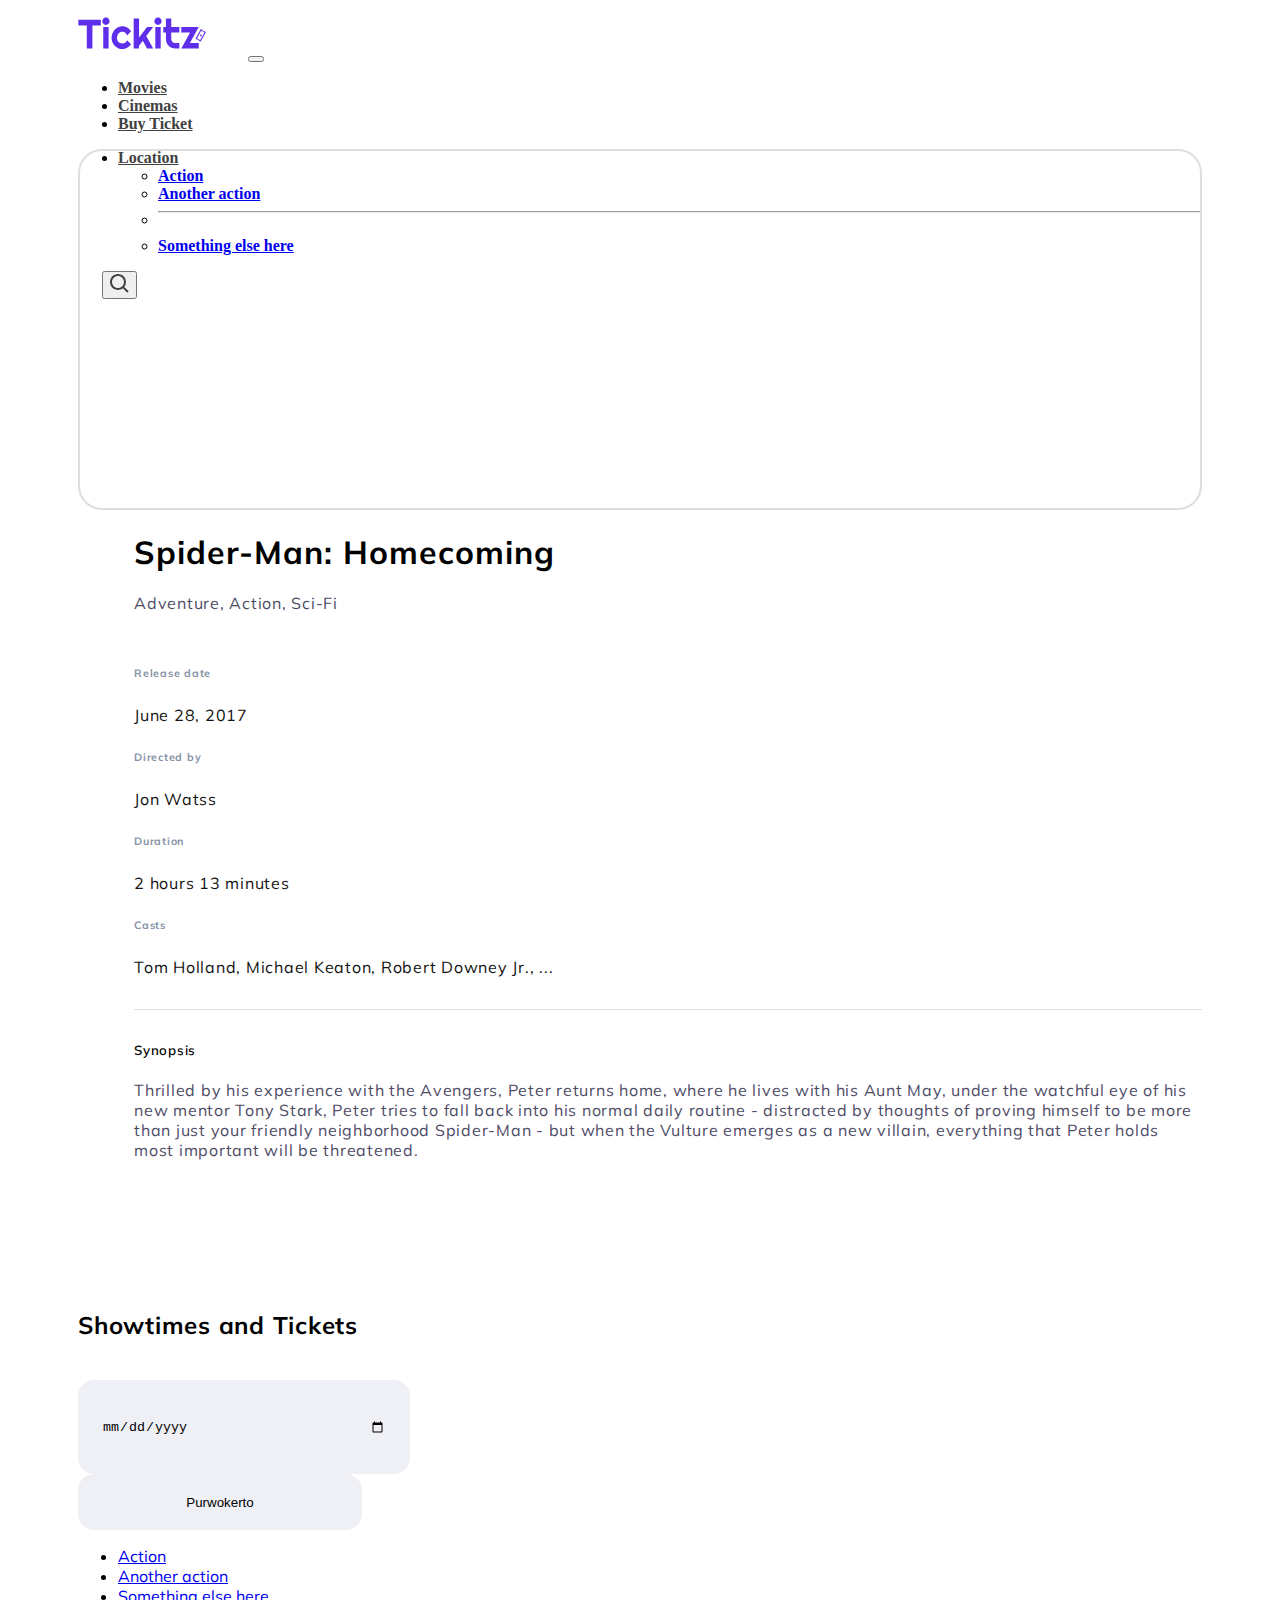
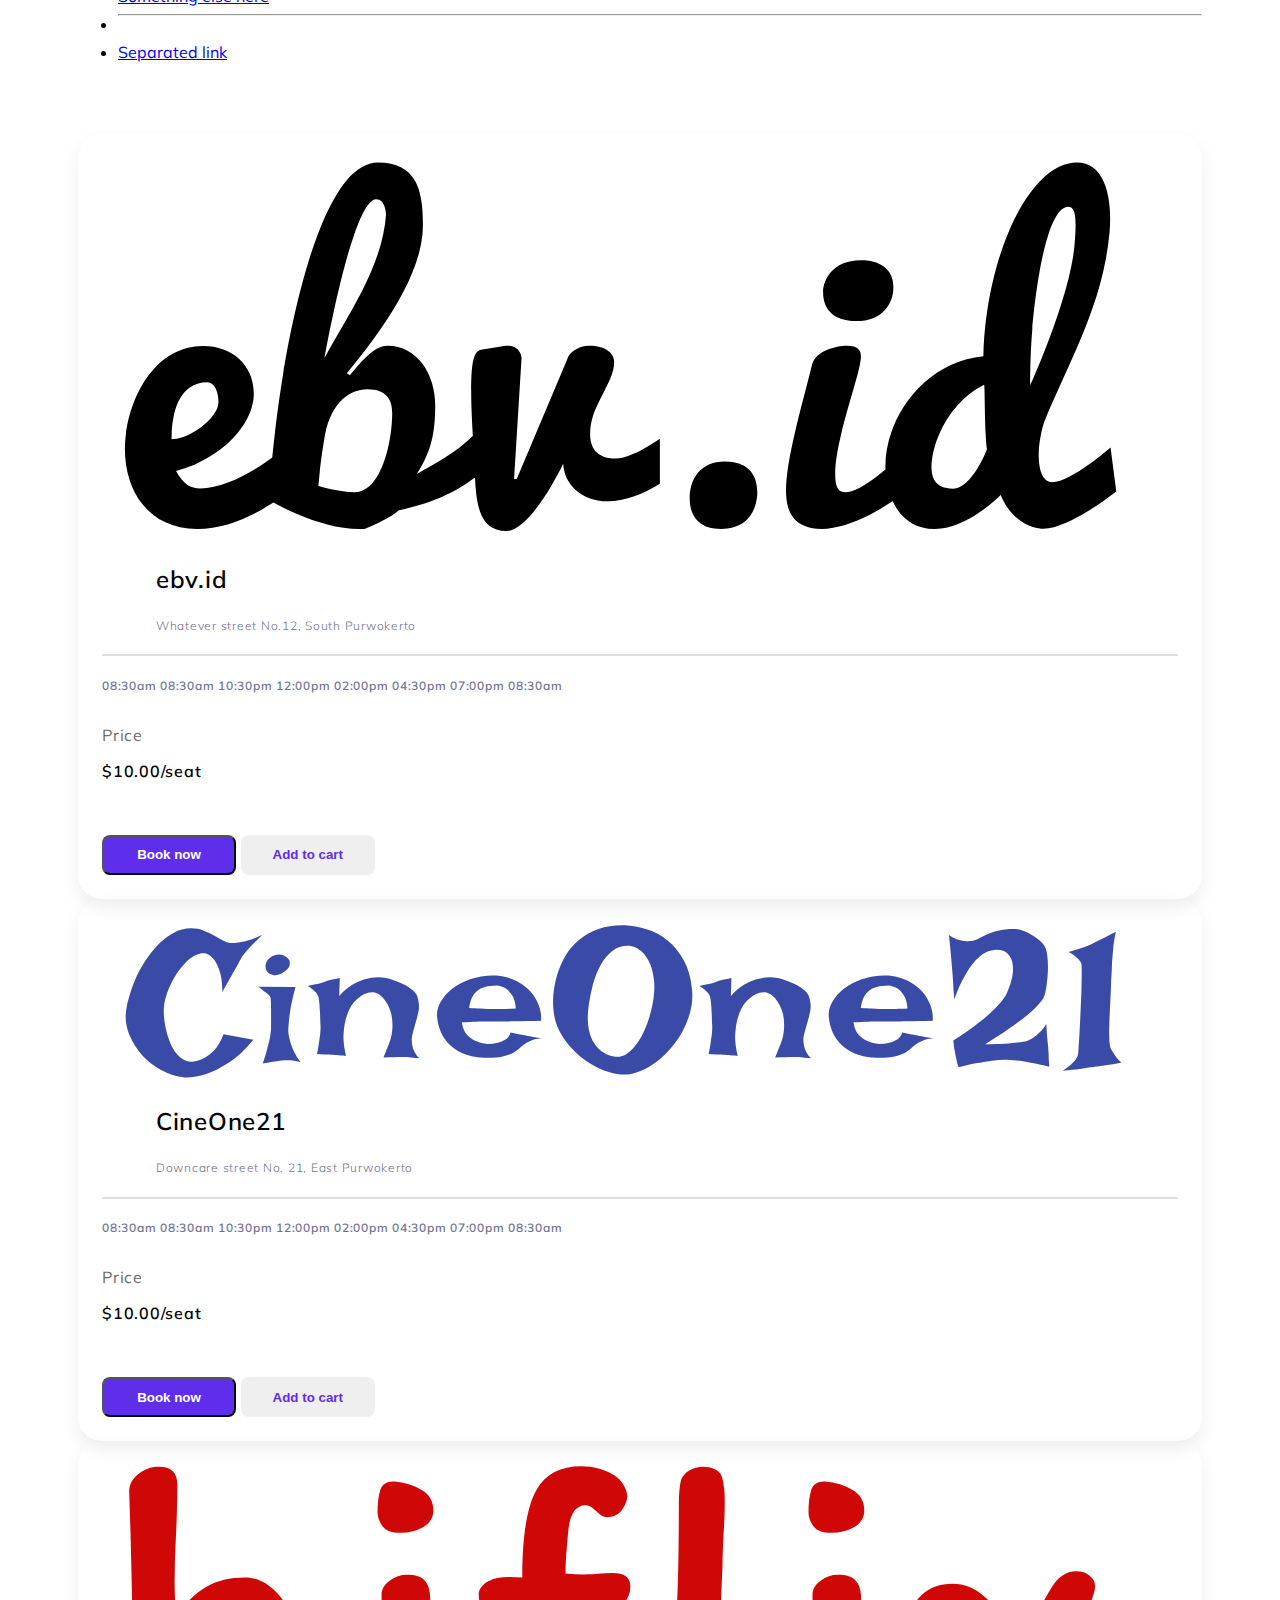
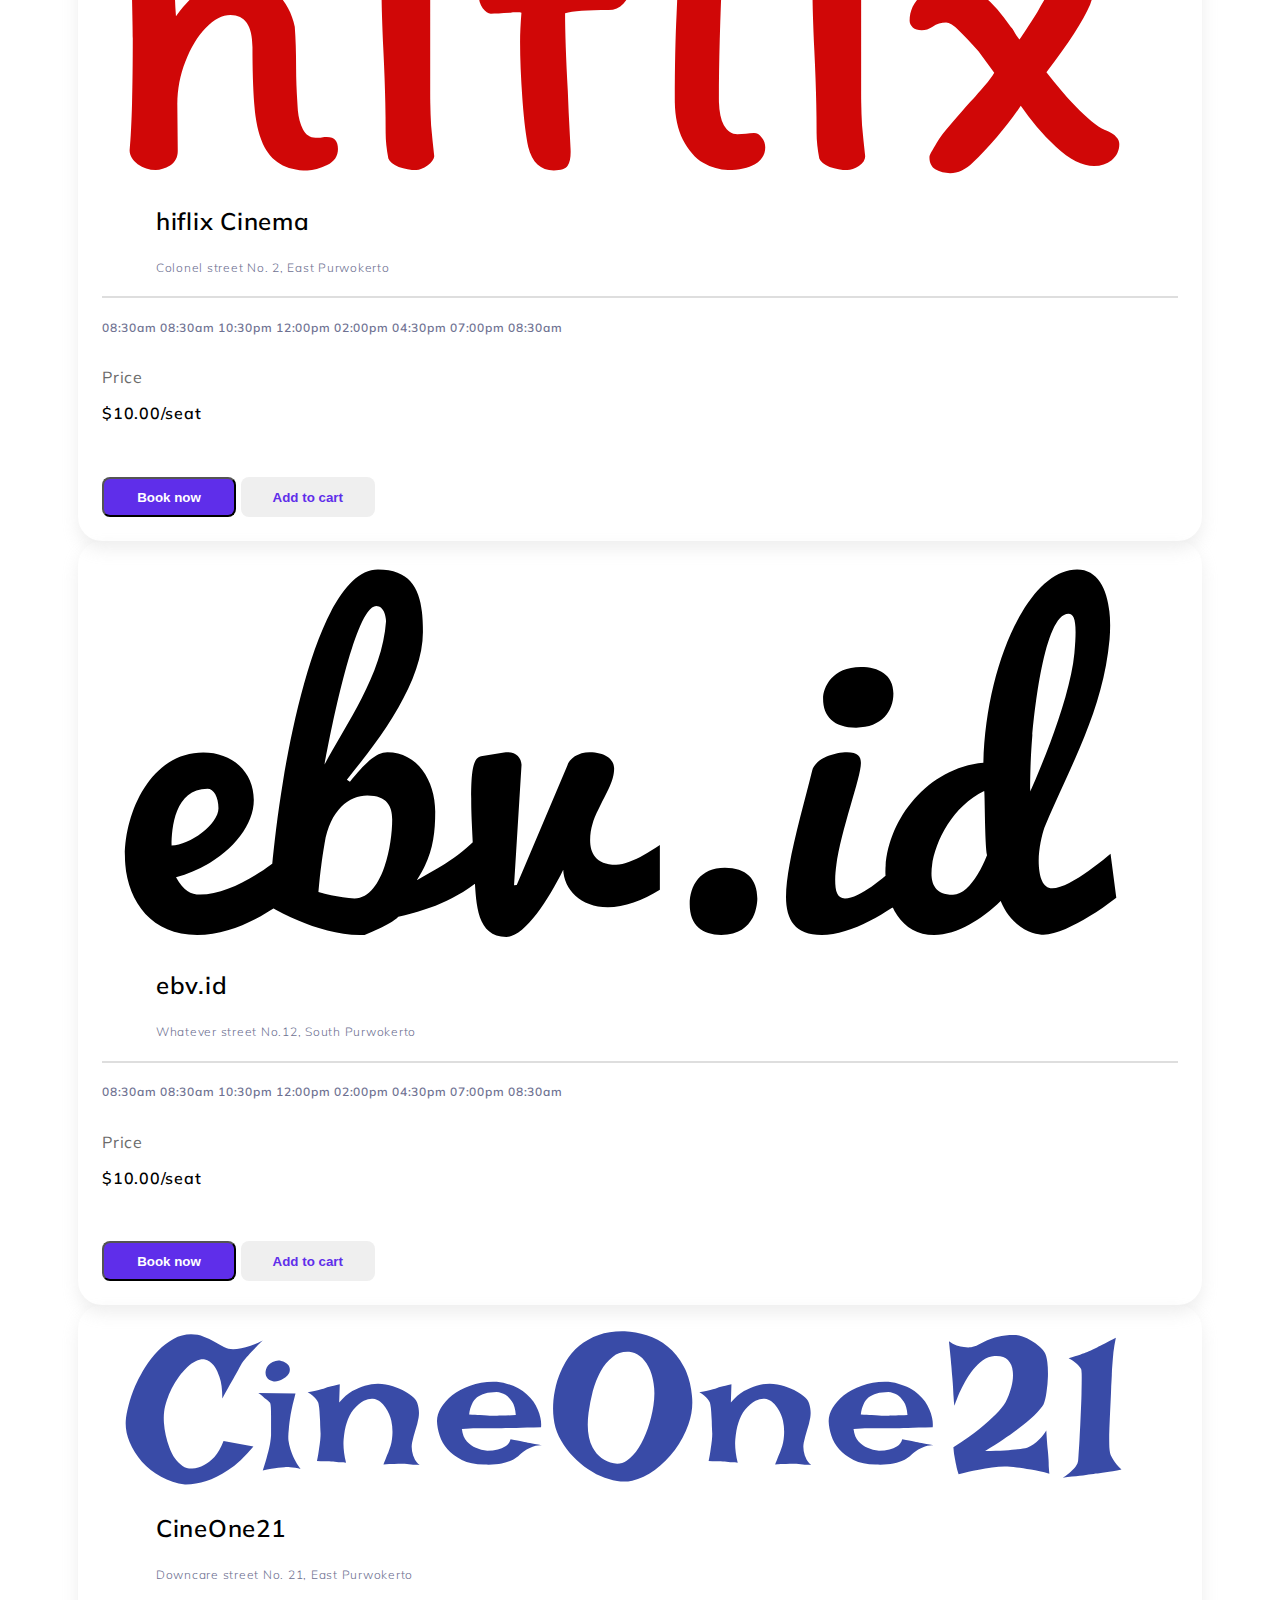
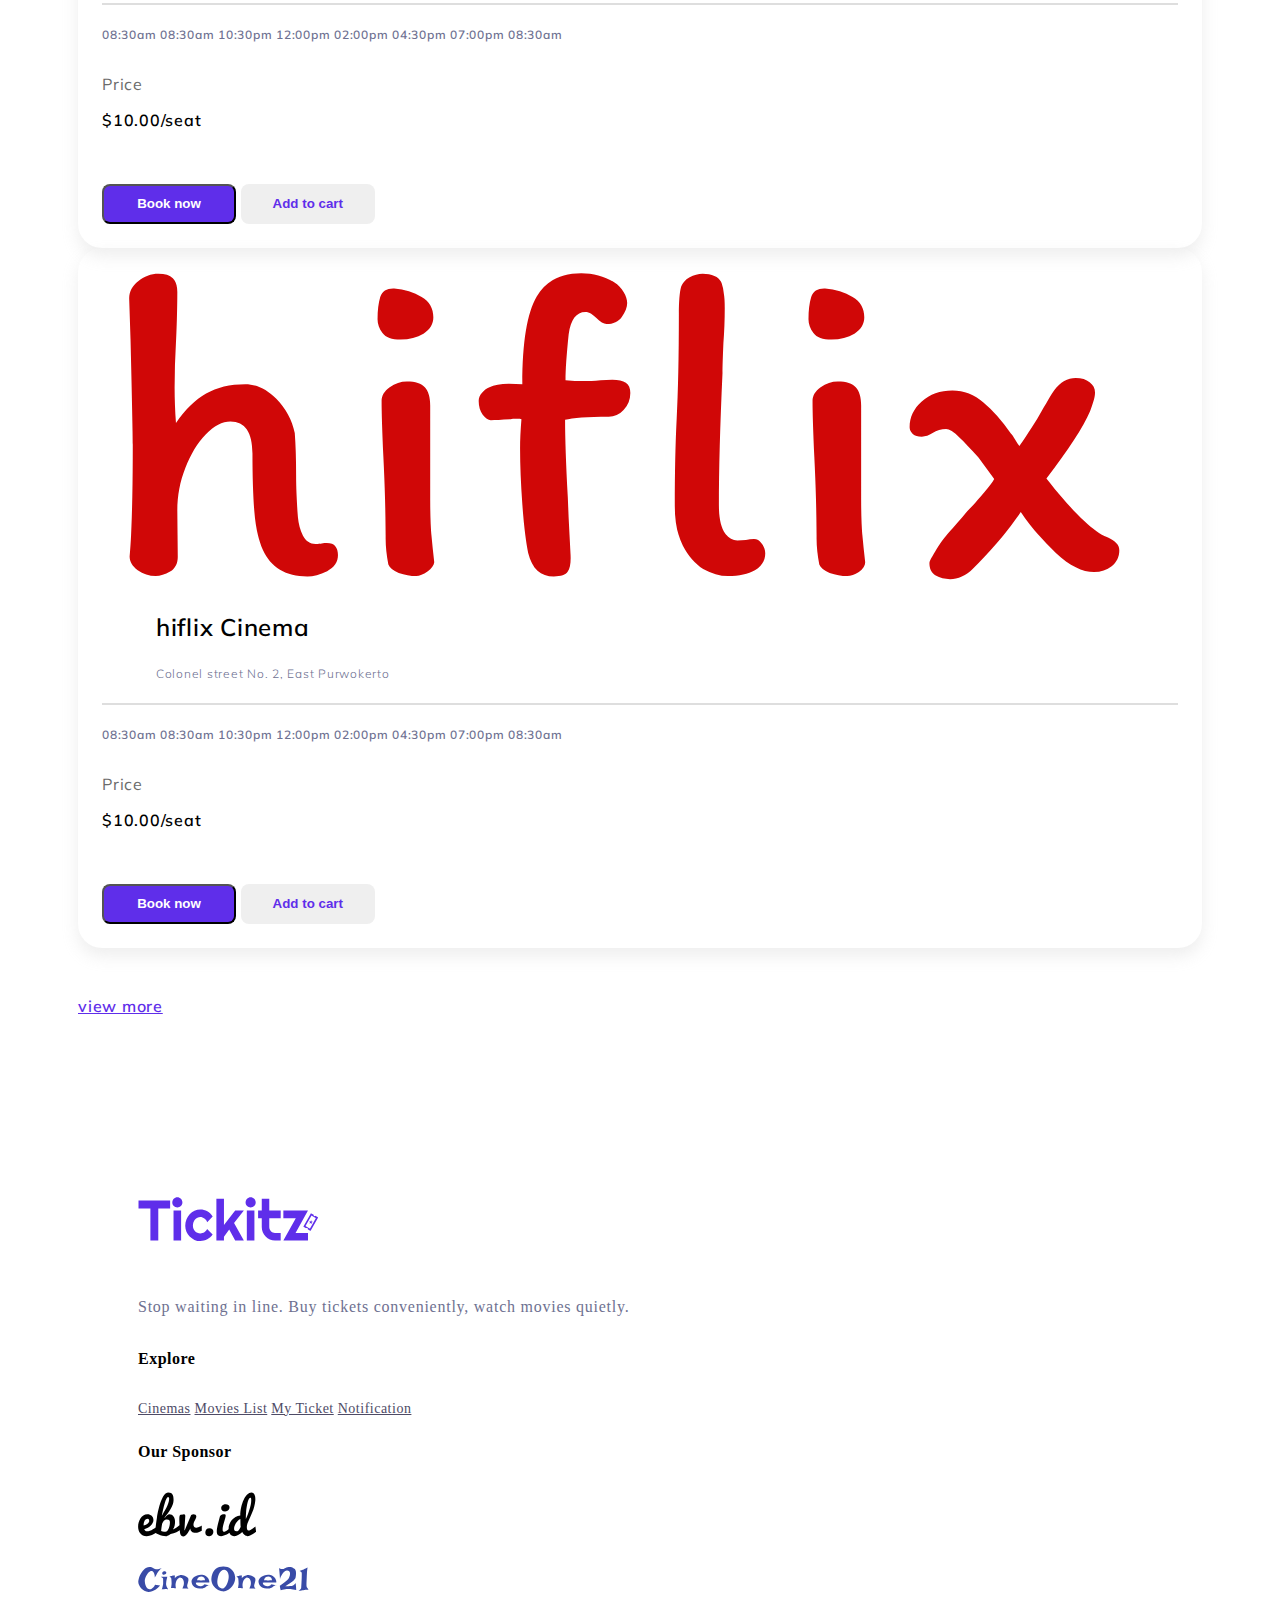
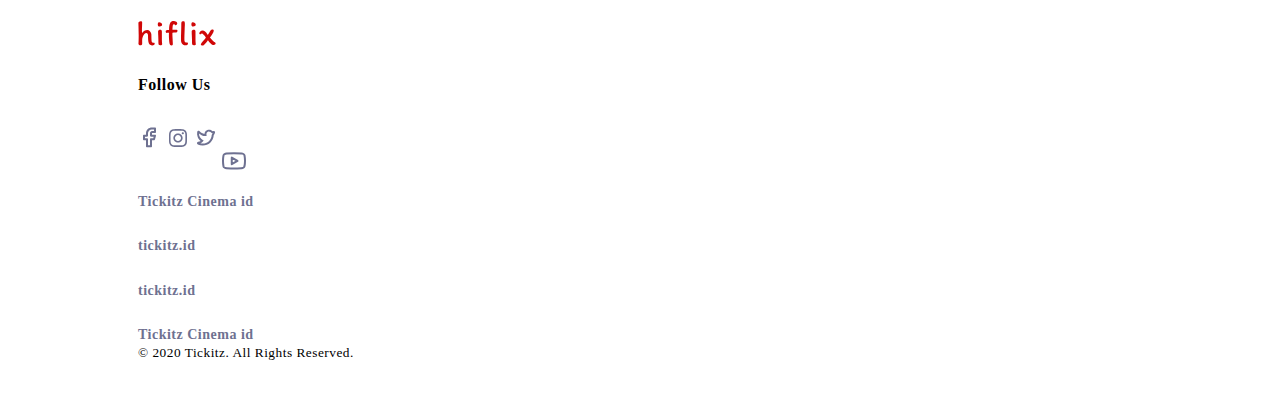
==== movie-details.html @ 6833c228 "Tickitz" ====
<!DOCTYPE html>
<html lang="en">
  <head>
    <!-- Required meta tags -->
    <meta charset="utf-8" />
    <meta name="viewport" content="width=device-width, initial-scale=1" />

    <!-- Bootstrap CSS -->
    <link
      href="https://cdn.jsdelivr.net/npm/bootstrap@5.0.0-beta3/dist/css/bootstrap.min.css"
      rel="stylesheet"
      integrity="sha384-eOJMYsd53ii+scO/bJGFsiCZc+5NDVN2yr8+0RDqr0Ql0h+rP48ckxlpbzKgwra6"
      crossorigin="anonymous"
    />

    <title>Movie Details - Tickitz</title>

    <!-- My CSS -->
    <link rel="stylesheet" href="./assets/css/movie-details.css" />

    <!-- Fonts Link -->
    <link rel="preconnect" href="https://fonts.gstatic.com" />
    <link rel="preconnect" href="https://fonts.gstatic.com" />
    <link
      href="https://fonts.googleapis.com/css2?family=Inter:wght@400;500;600&family=Mulish:wght@400;600;700&display=swap"
      rel="stylesheet"
    />
  </head>
  <body>
    <!-- SIGNED NAVBAR -->
    <nav class="navbar navbar-expand-lg navbar-light bg-light">
      <div class="container-fluid p-0 navbar-container">
        <a class="navbar-brand" href="#"
          ><img src="./assets/icons/Tickitz 1.svg" alt="tickitz"
        /></a>
        <button
          class="navbar-toggler"
          type="button"
          data-bs-toggle="collapse"
          data-bs-target="#navbarSupportedContent"
          aria-controls="navbarSupportedContent"
          aria-expanded="false"
          aria-label="Toggle navigation"
        >
          <span class="navbar-toggler-icon"></span>
        </button>
        <div class="collapse navbar-collapse" id="navbarSupportedContent">
          <ul class="navbar-nav me-auto mb-2 mb-lg-0">
            <li class="nav-item">
              <a class="nav-link menu" aria-current="page" href="#">Movies</a>
            </li>
            <li class="nav-item">
              <a class="nav-link menu" href="#">Cinemas</a>
            </li>
            <li class="nav-item">
              <a class="nav-link menu" href="#">Buy Ticket</a>
            </li>
          </ul>
          <ul class="navbar-nav">
            <li class="nav-item dropdown">
              <a
                class="nav-link dropdown-toggle"
                href="#"
                id="navbarDropdown"
                role="button"
                data-bs-toggle="dropdown"
                aria-expanded="false"
              >
                Location
              </a>
              <ul class="dropdown-menu" aria-labelledby="navbarDropdown">
                <li><a class="dropdown-item" href="#">Action</a></li>
                <li><a class="dropdown-item" href="#">Another action</a></li>
                <li><hr class="dropdown-divider" /></li>
                <li>
                  <a class="dropdown-item" href="#">Something else here</a>
                </li>
              </ul>
            </li>
          </ul>
          <form class="d-flex search">
            <input
              class="form-control"
              type="search"
              placeholder="Search"
              aria-label="Search"
            />
            <button class="btn" type="submit">
              <img src="./assets/icons/search-icon.svg" alt="" />
            </button>
          </form>
          <a class="btn btn-profile" href="#" role="button"></a>
        </div>
      </div>
    </nav>
    <!-- END OF NAVBAR -->

    <main>
      <section class="container-fluid p-0 movie-details">
        <div class="row row-cols-1 row-cols-md-2 g-0">
          <div class="col col-md-3 col-lg-4 movie-poster-container">
            <div class="card movie-poster">
              <img
                src="./assets/img/spiderman-home-coming.png"
                alt=""
                class="card-image-top"
              />
            </div>
          </div>
          <div class="col col-md-9 col-lg-8 movie-desc-container">
            <div
              class="d-flex flex-column align-items-center align-items-md-start movie-desc-head"
            >
              <h1 class="text-center text-md-start">Spider-Man: Homecoming</h1>
              <p class="m-0 genre">Adventure, Action, Sci-Fi</p>
            </div>
            <div class="row row-cols-2 m-0 gy-4">
              <div class="col col-6 col-md-4 p-0">
                <h6 class=" ">Release date</h6>
                <span class=" ">June 28, 2017</span>
              </div>
              <div class="col col-6 col-md-8 p-0">
                <h6 class=" ">Directed by</h6>
                <span class=" ">Jon Watss</span>
              </div>
              <div class="col col-md-4 p-0">
                <h6 class=" ">Duration</h6>
                <span class=" ">2 hours 13 minutes </span>
              </div>
              <div class="col col-md-8 p-0">
                <h6 class=" ">Casts</h6>
                <span class=" "
                  >Tom Holland, Michael Keaton, Robert Downey Jr., ...</span
                >
              </div>
            </div>
            <!-- Separator -->
            <div class="separator"></div>
            <!-- ######### -->
            <div class="">
              <h5>Synopsis</h5>
              <p class="m-0 synopsis-desc">
                Thrilled by his experience with the Avengers, Peter returns
                home, where he lives with his Aunt May, under the watchful eye
                of his new mentor Tony Stark, Peter tries to fall back into his
                normal daily routine - distracted by thoughts of proving himself
                to be more than just your friendly neighborhood Spider-Man - but
                when the Vulture emerges as a new villain, everything that Peter
                holds most important will be threatened.
              </p>
            </div>
          </div>
        </div>
      </section>

      <section
        class="d-flex flex-column align-items-center showtimes-ticket-container"
      >
        <h3 class="title-head">Showtimes and Tickets</h3>
        <div class="d-flex flex-column flex-md-row pick-date-place">
          <div class="input-group">
            <input
              class="form-control"
              id="date"
              name="date"
              placeholder=""
              type="date"
            />
          </div>
          <div class="input-group">
            <button
              class="btn btn-outline-secondary dropdown-toggle d-flex align-items-center justify-content-between"
              type="button"
              data-bs-toggle="dropdown"
              aria-expanded="false"
            >
              Purwokerto
            </button>
            <ul class="dropdown-menu">
              <li><a class="dropdown-item" href="#">Action</a></li>
              <li><a class="dropdown-item" href="#">Another action</a></li>
              <li>
                <a class="dropdown-item" href="#">Something else here</a>
              </li>
              <li><hr class="dropdown-divider" /></li>
              <li><a class="dropdown-item" href="#">Separated link</a></li>
            </ul>
          </div>
        </div>
        <!-- ##### -->
        <div class="container-fluid showtimes-ticket">
          <div class="row row-cols-1 row-cols-md-2 row-cols-lg-3">
            <div class="col p-0 ticket">
              <div class="d-flex flex-column flex-md-row head-ticket">
                <div class="cinema-logo-container d-flex align-items-center">
                  <img src="./assets/img/ebu-id-logo.svg" alt="" />
                </div>
                <div
                  class="cinema-info-group d-flex flex-column justify-content-center text-center text-md-start w-100"
                >
                  <h3 class="cinema-name">ebv.id</h3>
                  <p class="cinema-location m-0">
                    Whatever street No.12, South Purwokerto
                  </p>
                </div>
              </div>
              <div class="separator"></div>
              <div class="row row-cols-4 m-0 g-2 hour-group">
                <span class="col p-0">08:30am</span>
                <span class="col p-0">08:30am</span>
                <span class="col p-0">10:30pm</span>
                <span class="col p-0">12:00pm</span>
                <span class="col p-0">02:00pm</span>
                <span class="col p-0">04:30pm</span>
                <span class="col p-0">07:00pm</span>
                <span class="col p-0">08:30am</span>
              </div>
              <div
                class="d-flex justify-content-between align-items-center price-group"
              >
                <p class="m-0">Price</p>
                <span class="price">$10.00/seat</span>
              </div>
              <div class="d-flex justify-content-between btn-action">
                <button type="button" class="btn btn-primary">Book now</button>
                <button type="button" class="btn btn-outline-primary">
                  Add to cart
                </button>
              </div>
            </div>
            <div class="col p-0 ticket">
              <div class="d-flex flex-column flex-md-row head-ticket">
                <div class="cinema-logo-container d-flex align-items-center">
                  <img src="./assets/img/cine-one-21-logo.svg" alt="" />
                </div>
                <div
                  class="cinema-info-group d-flex flex-column justify-content-center text-center text-md-start w-100"
                >
                  <h3 class="cinema-name">CineOne21</h3>
                  <p class="cinema-location m-0">
                    Downcare street No. 21, East Purwokerto
                  </p>
                </div>
              </div>
              <div class="separator"></div>
              <div class="row row-cols-4 m-0 g-2 hour-group">
                <span class="col p-0">08:30am</span>
                <span class="col p-0">08:30am</span>
                <span class="col p-0">10:30pm</span>
                <span class="col p-0">12:00pm</span>
                <span class="col p-0">02:00pm</span>
                <span class="col p-0">04:30pm</span>
                <span class="col p-0">07:00pm</span>
                <span class="col p-0">08:30am</span>
              </div>
              <div
                class="d-flex justify-content-between align-items-center price-group"
              >
                <p class="m-0">Price</p>
                <span class="price">$10.00/seat</span>
              </div>
              <div class="d-flex justify-content-between btn-action">
                <button type="button" class="btn btn-primary">Book now</button>
                <button type="button" class="btn btn-outline-primary">
                  Add to cart
                </button>
              </div>
            </div>
            <div class="col p-0 ticket">
              <div class="d-flex flex-column flex-md-row head-ticket">
                <div class="cinema-logo-container d-flex align-items-center">
                  <img src="./assets/img/hiflix-logo.svg" alt="" />
                </div>
                <div
                  class="cinema-info-group d-flex flex-column justify-content-center text-center text-md-start w-100"
                >
                  <h3 class="cinema-name">hiflix Cinema</h3>
                  <p class="cinema-location m-0">
                    Colonel street No. 2, East Purwokerto
                  </p>
                </div>
              </div>
              <div class="separator"></div>
              <div class="row row-cols-4 m-0 g-2 hour-group">
                <span class="col p-0">08:30am</span>
                <span class="col p-0">08:30am</span>
                <span class="col p-0">10:30pm</span>
                <span class="col p-0">12:00pm</span>
                <span class="col p-0">02:00pm</span>
                <span class="col p-0">04:30pm</span>
                <span class="col p-0">07:00pm</span>
                <span class="col p-0">08:30am</span>
              </div>
              <div
                class="d-flex justify-content-between align-items-center price-group"
              >
                <p class="m-0">Price</p>
                <span class="price">$10.00/seat</span>
              </div>
              <div class="d-flex justify-content-between btn-action">
                <button type="button" class="btn btn-primary">Book now</button>
                <button type="button" class="btn btn-outline-primary">
                  Add to cart
                </button>
              </div>
            </div>
            <div class="col p-0 ticket">
              <div class="d-flex flex-column flex-md-row head-ticket">
                <div class="cinema-logo-container d-flex align-items-center">
                  <img src="./assets/img/ebu-id-logo.svg" alt="" />
                </div>
                <div
                  class="cinema-info-group d-flex flex-column justify-content-center text-center text-md-start w-100"
                >
                  <h3 class="cinema-name">ebv.id</h3>
                  <p class="cinema-location m-0">
                    Whatever street No.12, South Purwokerto
                  </p>
                </div>
              </div>
              <div class="separator"></div>
              <div class="row row-cols-4 m-0 g-2 hour-group">
                <span class="col p-0">08:30am</span>
                <span class="col p-0">08:30am</span>
                <span class="col p-0">10:30pm</span>
                <span class="col p-0">12:00pm</span>
                <span class="col p-0">02:00pm</span>
                <span class="col p-0">04:30pm</span>
                <span class="col p-0">07:00pm</span>
                <span class="col p-0">08:30am</span>
              </div>
              <div
                class="d-flex justify-content-between align-items-center price-group"
              >
                <p class="m-0">Price</p>
                <span class="price">$10.00/seat</span>
              </div>
              <div class="d-flex justify-content-between btn-action">
                <button type="button" class="btn btn-primary">Book now</button>
                <button type="button" class="btn btn-outline-primary">
                  Add to cart
                </button>
              </div>
            </div>
            <div class="col p-0 ticket">
              <div class="d-flex flex-column flex-md-row head-ticket">
                <div class="cinema-logo-container d-flex align-items-center">
                  <img src="./assets/img/cine-one-21-logo.svg" alt="" />
                </div>
                <div
                  class="cinema-info-group d-flex flex-column justify-content-center text-center text-md-start w-100"
                >
                  <h3 class="cinema-name">CineOne21</h3>
                  <p class="cinema-location m-0">
                    Downcare street No. 21, East Purwokerto
                  </p>
                </div>
              </div>
              <div class="separator"></div>
              <div class="row row-cols-4 m-0 g-2 hour-group">
                <span class="col p-0">08:30am</span>
                <span class="col p-0">08:30am</span>
                <span class="col p-0">10:30pm</span>
                <span class="col p-0">12:00pm</span>
                <span class="col p-0">02:00pm</span>
                <span class="col p-0">04:30pm</span>
                <span class="col p-0">07:00pm</span>
                <span class="col p-0">08:30am</span>
              </div>
              <div
                class="d-flex justify-content-between align-items-center price-group"
              >
                <p class="m-0">Price</p>
                <span class="price">$10.00/seat</span>
              </div>
              <div class="d-flex justify-content-between btn-action">
                <button type="button" class="btn btn-primary">Book now</button>
                <button type="button" class="btn btn-outline-primary">
                  Add to cart
                </button>
              </div>
            </div>
            <div class="col p-0 ticket">
              <div class="d-flex flex-column flex-md-row head-ticket">
                <div class="cinema-logo-container d-flex align-items-center">
                  <img src="./assets/img/hiflix-logo.svg" alt="" />
                </div>
                <div
                  class="cinema-info-group d-flex flex-column justify-content-center text-center text-md-start w-100"
                >
                  <h3 class="cinema-name">hiflix Cinema</h3>
                  <p class="cinema-location m-0">
                    Colonel street No. 2, East Purwokerto
                  </p>
                </div>
              </div>
              <div class="separator"></div>
              <div class="row row-cols-4 m-0 g-2 hour-group">
                <span class="col p-0">08:30am</span>
                <span class="col p-0">08:30am</span>
                <span class="col p-0">10:30pm</span>
                <span class="col p-0">12:00pm</span>
                <span class="col p-0">02:00pm</span>
                <span class="col p-0">04:30pm</span>
                <span class="col p-0">07:00pm</span>
                <span class="col p-0">08:30am</span>
              </div>
              <div
                class="d-flex justify-content-between align-items-center price-group"
              >
                <p class="m-0">Price</p>
                <span class="price">$10.00/seat</span>
              </div>
              <div class="d-flex justify-content-between btn-action">
                <button type="button" class="btn btn-primary">Book now</button>
                <button type="button" class="btn btn-outline-primary">
                  Add to cart
                </button>
              </div>
            </div>
          </div>
        </div>
        <div class="d-flex align-items-center justify-content-center w-100 view-more">
          <a href="" class="text-decoration-none">view more</a>
        </div>
      </section>
    </main>

    <footer class="footer">
      <div class="container-fluid p-0">
        <div class="row row-cols-1 row-cols-lg-4 m-0">
          <div class="col-12 col-lg-4 p-0 footer-left">
            <img src="./assets/icons/Tickitz 1.svg" alt="" />
            <p>
              Stop waiting in line. Buy tickets conveniently, watch movies
              quietly.
            </p>
          </div>
          <div class="col-12 col-lg-2 d-flex flex-column p-0 explore">
            <h5>Explore</h5>
            <div class="d-flex flex-wrap flex-row flex-md-column explore-link">
              <a href="" class="text-decoration-none">Cinemas</a>
              <a href="" class="text-decoration-none">Movies List</a>
              <a href="" class="text-decoration-none">My Ticket</a>
              <a href="" class="text-decoration-none">Notification</a>
            </div>
          </div>
          <div class="col-12 col-lg-3 p-0 sponsor">
            <h5>Our Sponsor</h5>
            <div class="d-flex flex-wrap flex-row flex-md-column">
              <div class="sponsor-logo-container">
                <img
                  src="./assets/img/ebu-id-logo.svg"
                  alt=""
                  class="sponsor-ebu"
                />
              </div>
              <div class="sponsor-logo-container d-flex align-items-end">
                <img
                  src="./assets/img/cine-one-21-logo.svg"
                  alt=""
                  class="sponsor-cine-one"
                />
              </div>
              <div class="sponsor-logo-container d-flex align-items-end">
                <img
                  src="./assets/img/hiflix-logo.svg"
                  alt=""
                  class="sponsor-hiflix"
                />
              </div>
            </div>
          </div>
          <div class="col p-0 follow-us">
            <h5>Follow Us</h5>
            <div class="d-flex footer-right">
              <div
                class="d-flex flex-row flex-lg-column align-items-center social-icons"
              >
                <img src="./assets/icons/bx_bxl-facebook-circle.svg" alt="" />
                <img src="./assets/icons/bx_bxl-instagram.svg" alt="" />
                <img src="./assets/icons/twitter-icon.svg" alt="" />
                <img src="./assets/icons/youtube-icon.svg" alt="" />
              </div>
              <div class="d-flex flex-lg-column social-usernames">
                <p>Tickitz Cinema id</p>
                <p>tickitz.id</p>
                <p>tickitz.id</p>
                <p>Tickitz Cinema id</p>
              </div>
            </div>
          </div>
        </div>
        <small class="d-flex justify-content-lg-center copyright"
          >© 2020 Tickitz. All Rights Reserved.</small
        >
      </div>
    </footer>

    <!-- BOOTSTRAP SCRIPT -->
    <script
      src="https://cdn.jsdelivr.net/npm/bootstrap@5.0.0-beta3/dist/js/bootstrap.bundle.min.js"
      integrity="sha384-JEW9xMcG8R+pH31jmWH6WWP0WintQrMb4s7ZOdauHnUtxwoG2vI5DkLtS3qm9Ekf"
      crossorigin="anonymous"
    ></script>
  </body>
</html>
---- assets/css/movie-details.css ----
/* GLOBAL STYLING */
.btn-outline-primary {
  color: #5f2eea !important;
  border: none !important;
}

.btn-outline-primary:hover {
  background-color: transparent;
  color: #4d1fcc !important;
}

.btn-primary:hover {
  background-color: #4d1fcc !important;
}

.btn-primary {
  color: #ffffff !important;
  background-color: #5f2eea !important;
}

/* MULTIPLE ELEMENT STYLING */
.btn-primary,
.btn-outline-primary {
  font-weight: 700;
}

.navbar,
.footer {
  background-color: #ffffff !important;
}

/* NAV STYLING*/
.navbar {
  height: 104px;
  padding: 0 70px;
}

.navbar .navbar-container {
  padding: 0;
}

.navbar-brand {
  width: 130px;
  margin-right: 36px;
}

.navbar .nav-link {
  color: #414141 !important;
}

.navbar .menu,
.navbar .dropdown {
  font-weight: 600;
}

.navbar .menu {
  margin-right: 19px;
}

.navbar .dropdown-toggle {
  margin-right: 0;
}

.navbar .btn-profile {
  background-image: url("../img/user-profile-pict.png");
  background-size: cover;
  background-position: center;
  background-repeat: no-repeat;
  width: 56px;
  height: 56px;
  border-radius: 50%;
}

.search .btn {
  margin: 0 24px;
}

.search input {
  display: none;
  width: 0;
}

.search button {
  margin-right: 0;
}

/* CONTENT STYLING */
main {
  padding: 0 70px;
  margin-top: 37px;
  font-family: "Mulish", sans-serif;
}

.movie-details .movie-poster {
  padding: 15%;
  border: 2px solid #dedede;
  border-radius: 24px;
}

.movie-poster img {
  border-radius: 16px;
}

.movie-desc-container .genre,
.movie-desc-container .synopsis-desc {
  color: #4e4b66;
}

.movie-desc-container,
.showtimes-ticket-container .title-head {
  margin-bottom: 40px;
  letter-spacing: 0.75px;
}

.showtimes-ticket-container .pick-date-place input,
.showtimes-ticket-container .pick-date-place button {
  width: 284px;
  height: 56px;
  border: none;
  border-radius: 16px;
  padding: 19px 24px;
  background: #eff0f6;
}

.showtimes-ticket-container {
  margin-top: 150px;
  margin-bottom: 72px;
}

.showtimes-ticket-container .pick-date-place {
  margin-bottom: 72px;
}

.movie-desc-container h1 {
  font-weight: 700;
  letter-spacing: 1px;
}

.movie-desc-container h5 {
  font-weight: 600;
}

.movie-desc-container h6 {
  color: #8692a6;
}

.movie-desc-container span {
  color: #121212;
}

.movie-details .movie-desc-head {
  margin-bottom: 5%;
}

.movie-details .separator {
  content: "";
  border-bottom: 1px solid #dedede;
  margin: 3% 0;
}

.showtimes-ticket-container h3 {
  font-size: 24px;
  font-weight: 700;
}

.ticket,
.view-more a {
  letter-spacing: 0.75px;
}

.ticket {
  padding: 24px !important;
  border-radius: 24px;
  box-shadow: 0px 8px 16px rgba(186, 186, 186, 0.24);
}

.ticket .cinema-name {
  font-size: 24px;
  font-weight: 600;
}

.ticket .cinema-location,
.ticket .hour-group {
  font-size: 12px;
  color: #6e7191;
}

.ticket .cinema-logo-container {
  padding: 0 5% 0 2%;
}

.ticket .cinema-logo-container img {
  width: 100%;
}

.ticket .cinema-info-group {
  padding-left: 5%;
}

.ticket .cinema-location {
  font-weight: 300;
}

.ticket .separator {
  border: 0.5px solid #dedede;
  margin: 2% 0;
}

.ticket .hour-group {
  font-weight: 600;
}

.ticket .hour-group span:nth-child(4n) {
  text-align: end;
}

.ticket .hour-group span:nth-child(4n + 2) {
  text-align: center;
}

.ticket .hour-group span:nth-child(4n + 3) {
  text-align: center;
}

.ticket .price-group {
  margin-top: 3%;
  margin-bottom: 5%;
}

.ticket .price-group p {
  color: #6b6b6b;
}

.ticket .price-group .price {
  font-weight: 600;
}

.btn-action button {
  width: 134px;
  height: 40px;
  border-radius: 8px;
}

.view-more {
  margin-top: 48px;
}

.view-more a {
  color: #5f2eea;
  font-size: 16px;
  font-weight: 600;
}

/* FOOTER STYLING*/
.footer {
  padding: 96px 130px 48px;
}

.footer h5 {
  margin-bottom: 30.54px;
  font-weight: 700;
  color: #000000;
}

.footer h5,
.explore-link a,
.social-usernames p,
.copyright {
  letter-spacing: 0.5px;
}

.sponsor-ebu {
  height: 44.85px;
}

.sponsor-cine-one {
  height: 26.52px;
  margin: 25px 0;
}

.sponsor-hiflix {
  height: 24.51px;
}

.footer-left img {
  width: 183px;
  margin-bottom: 16px;
}

.footer-left p,
.footer h5 {
  font-size: 16px;
}

.footer-left p {
  line-height: 32px;
  letter-spacing: 0.75px;
}

.footer-left p,
.social-usernames p {
  color: #6e7191;
}

.explore-link a,
.social-usernames p {
  font-size: 14px;
}

.explore a {
  margin-bottom: 14.7px;
}

.explore a,
.container p {
  color: #4e4b66;
}

.footer-right img {
  margin-bottom: 24px;
}

.footer-right .social-icons {
  margin-right: 15px;
}

.footer-right .social-icons img:last-child {
  margin-bottom: 0;
}

.footer-right .social-usernames {
  padding-top: 2px;
}

.footer-right .social-usernames p {
  font-weight: 600;
  margin-bottom: 28.5px;
}

.footer-right .social-usernames p:last-child {
  margin-bottom: 0;
}

.copyright {
  margin: 50px 0 0;
}

/* MEDIA QUERY */
/* FOR SCREEN BELOW 576px */
@media (max-width: 576px) {
  .navbar,
  .footer {
    padding-right: 5% !important;
    padding-left: 5% !important;
  }
}

/* FOR SCREEN BELOW 768px */
@media (max-width: 768px) {
  .movie-desc-container h1 {
    font-size: 20px;
  }

  .movie-poster {
    margin-bottom: 32px;
  }

  .showtimes-ticket-container h3 {
    font-size: 18px;
  }

  .showtimes-ticket-container .pick-date-place input[type="date"] {
    margin-bottom: 12px;
  }

  .ticket .cinema-logo-container {
    justify-content: center;
    padding: 0;
    margin-bottom: 12px;
  }

  .ticket .cinema-logo-container img {
    width: 60%;
  }

  .ticket h3 {
    display: none;
  }

  .ticket .cinema-info-group {
    justify-content: center;
    padding: 0;
  }

  .footer .sponsor-logo-container {
    margin-bottom: 12px;
  }

  .footer .sponsor-ebu {
    height: 30px;
  }

  .footer .sponsor-cine-one {
    height: 17px;
    margin-right: 24px;
    margin-left: 24px;
    margin-top: 0;
    margin-bottom: 0;
  }

  .footer .sponsor-hiflix {
    height: 25px;
  }

  .footer-left p,
  .explore-link a {
    margin-bottom: 0;
  }

  .explore-link a {
    margin-right: 40px;
    margin-bottom: 12px;
  }
}

/* FOR SCREEN BELOW 992px */
@media (max-width: 992px) {
  .footer {
    padding-top: 64px !important;
    padding-bottom: 64px !important;
  }

  .footer h5 {
    margin-bottom: 16px;
  }

  .footer-right .social-usernames p {
    display: none;
  }

  .footer-right .social-icons {
    width: 100%;
    margin-right: 0;
  }

  .footer-right .social-icons img {
    margin-bottom: 0;
    margin-right: 32px;
  }

  .footer-left {
    margin-bottom: 40px;
  }

  .explore,
  .sponsor {
    margin-bottom: 48px;
  }
}

/* FOR SCREEN ABOVE 768px */
@media (min-width: 768px) {
  .movie-desc-container {
    padding-left: 5%;
  }

  .movie-desc-container h1 {
    font-size: 32px;
  }

  .showtimes-ticket-container .pick-date-place div:first-child {
    margin-right: 24px;
  }
}

@media (min-width: 992px) {
  .footer-left p {
    margin-right: 85px;
  }
}

/* FOR SCREEN ABOVE 1366px */
@media (min-width: 1366px) {
  .navbar-brand {
    margin-right: 72px;
  }

  .navbar .menu {
    margin-right: 56px;
  }

  .navbar .search .btn {
    margin: 0 48px;
  }
}
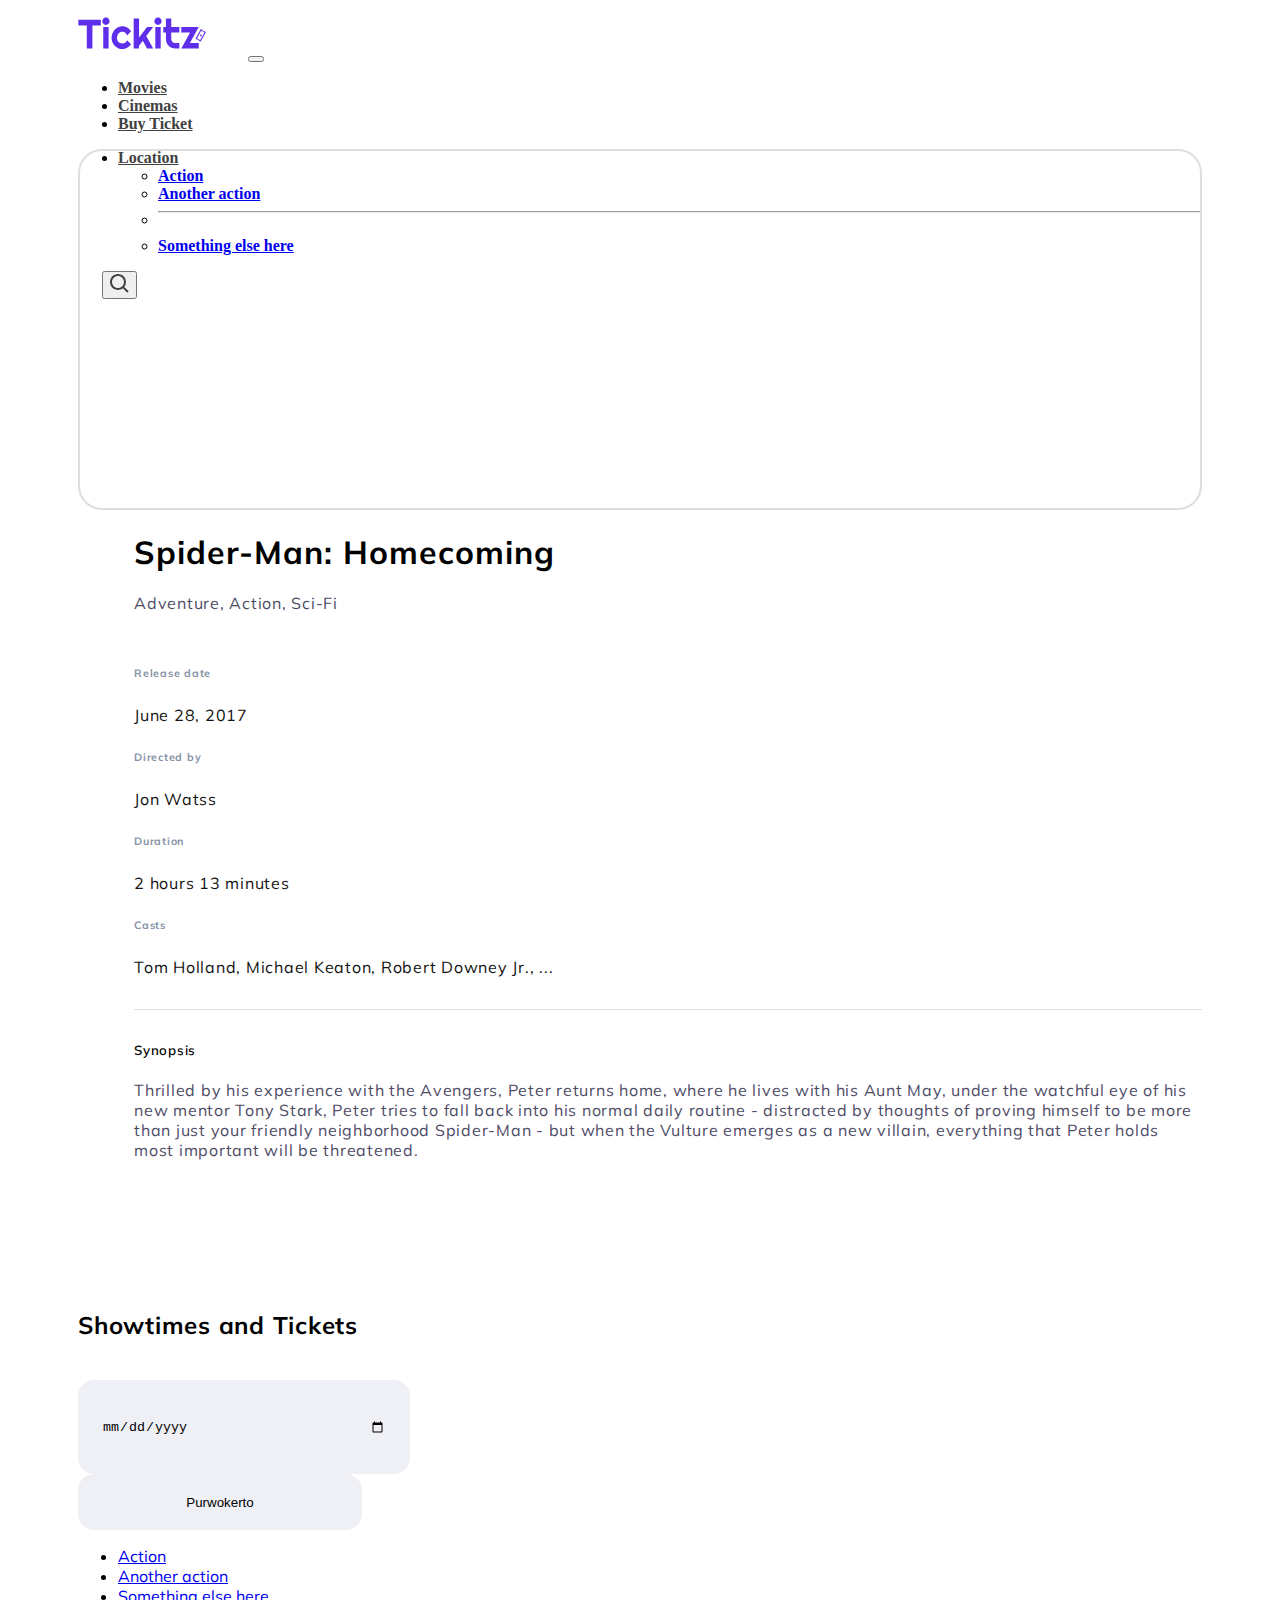
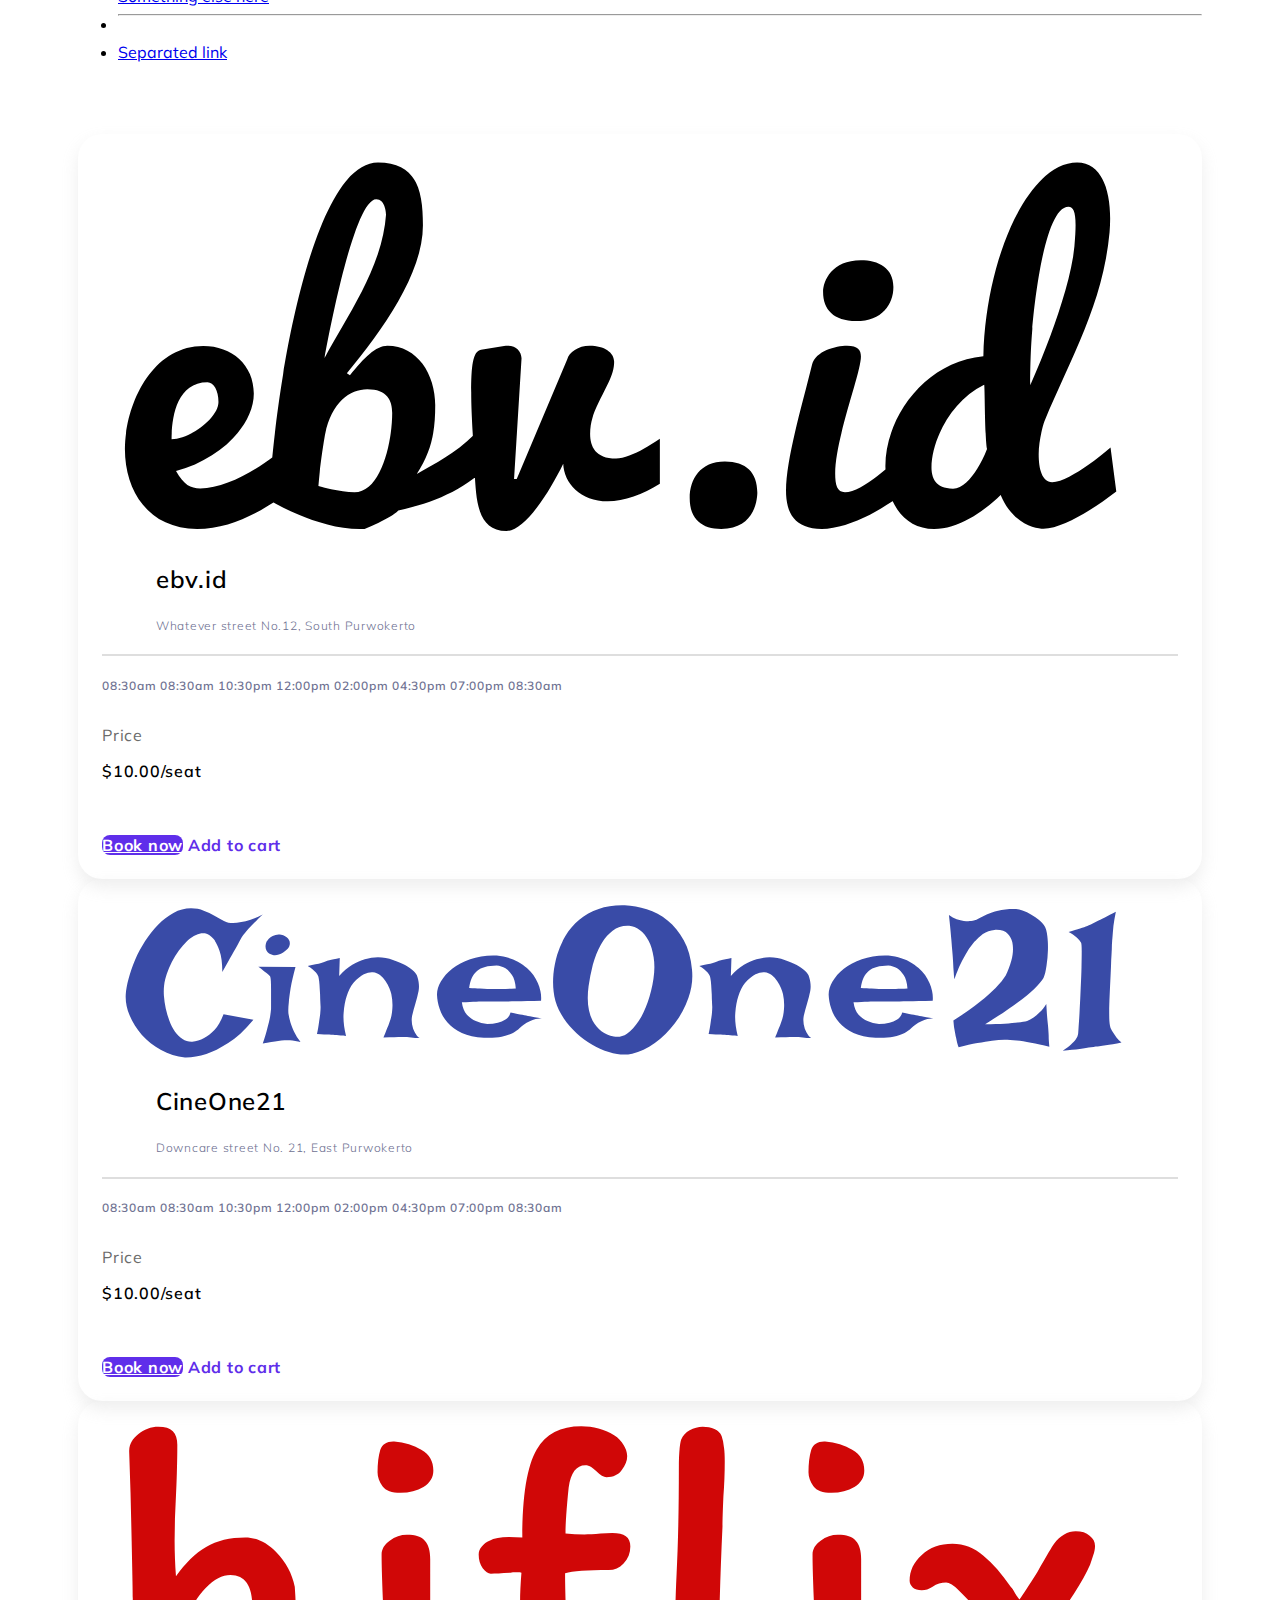
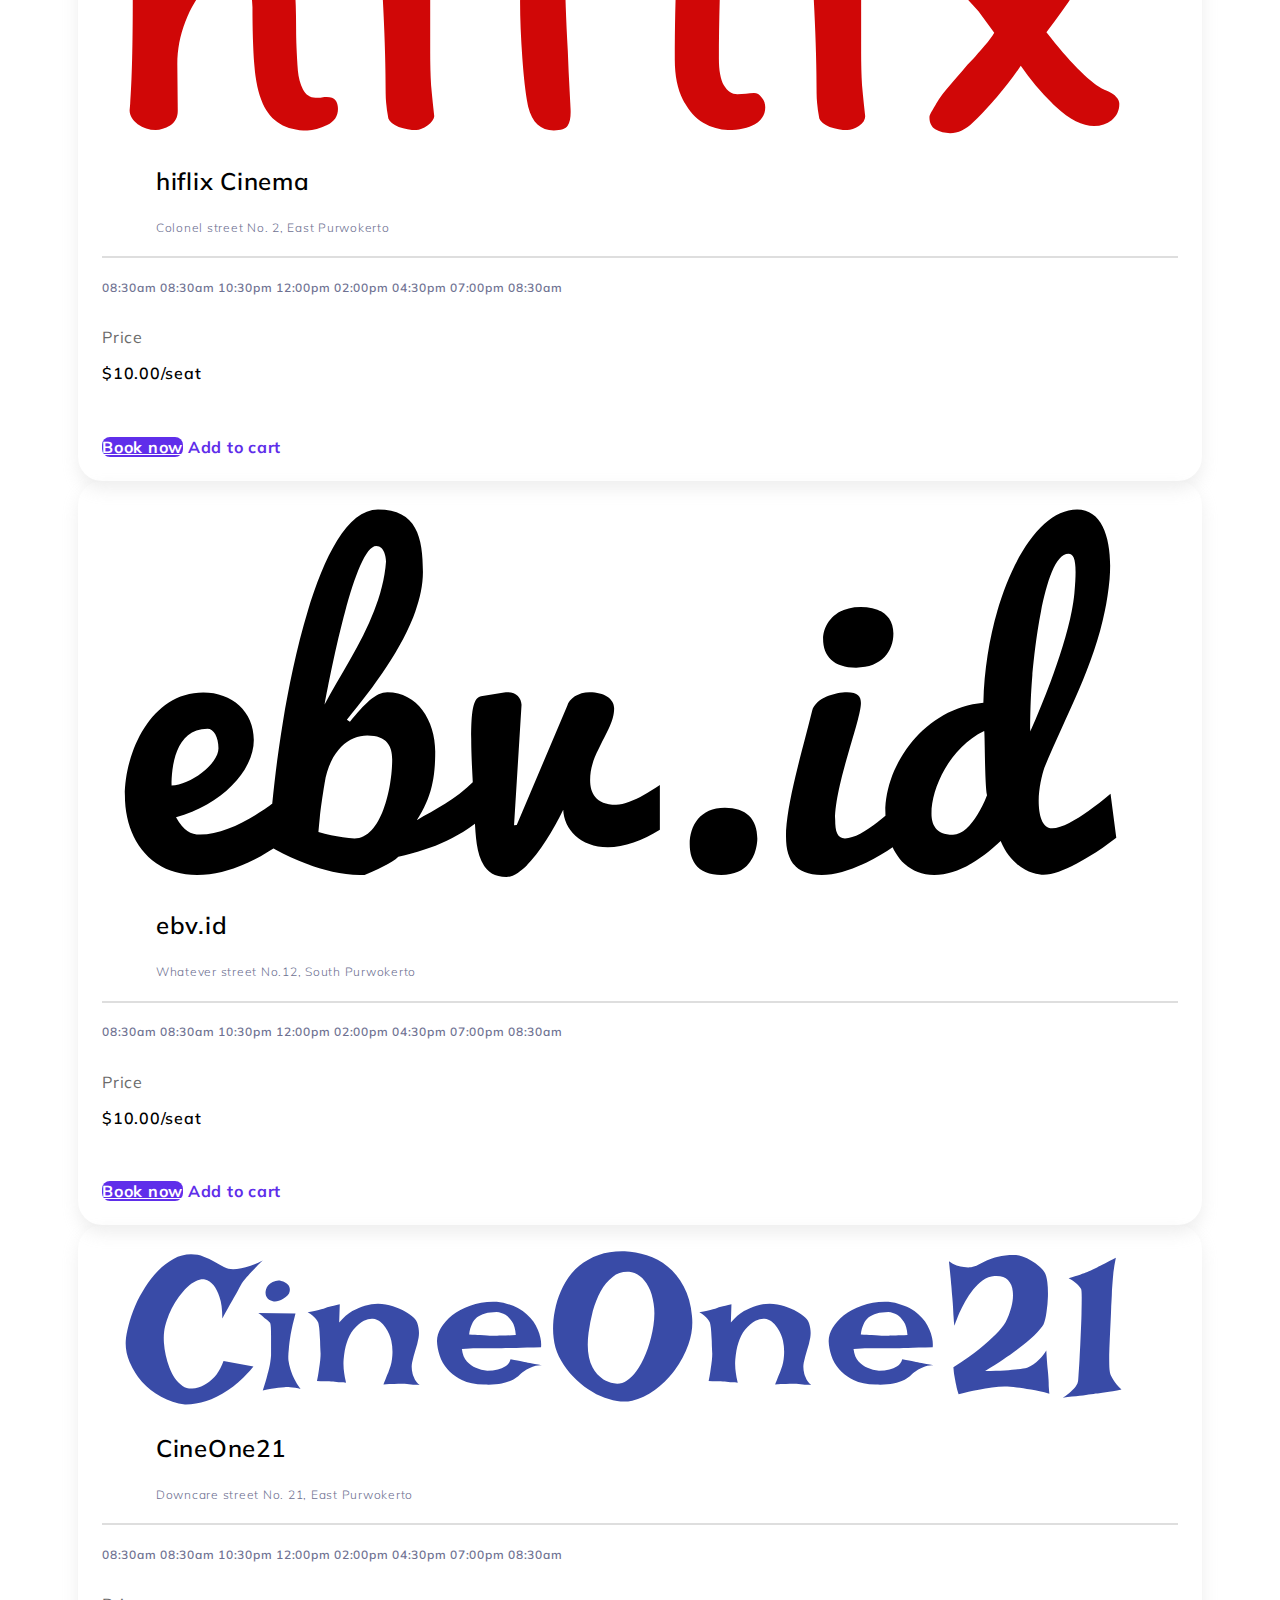
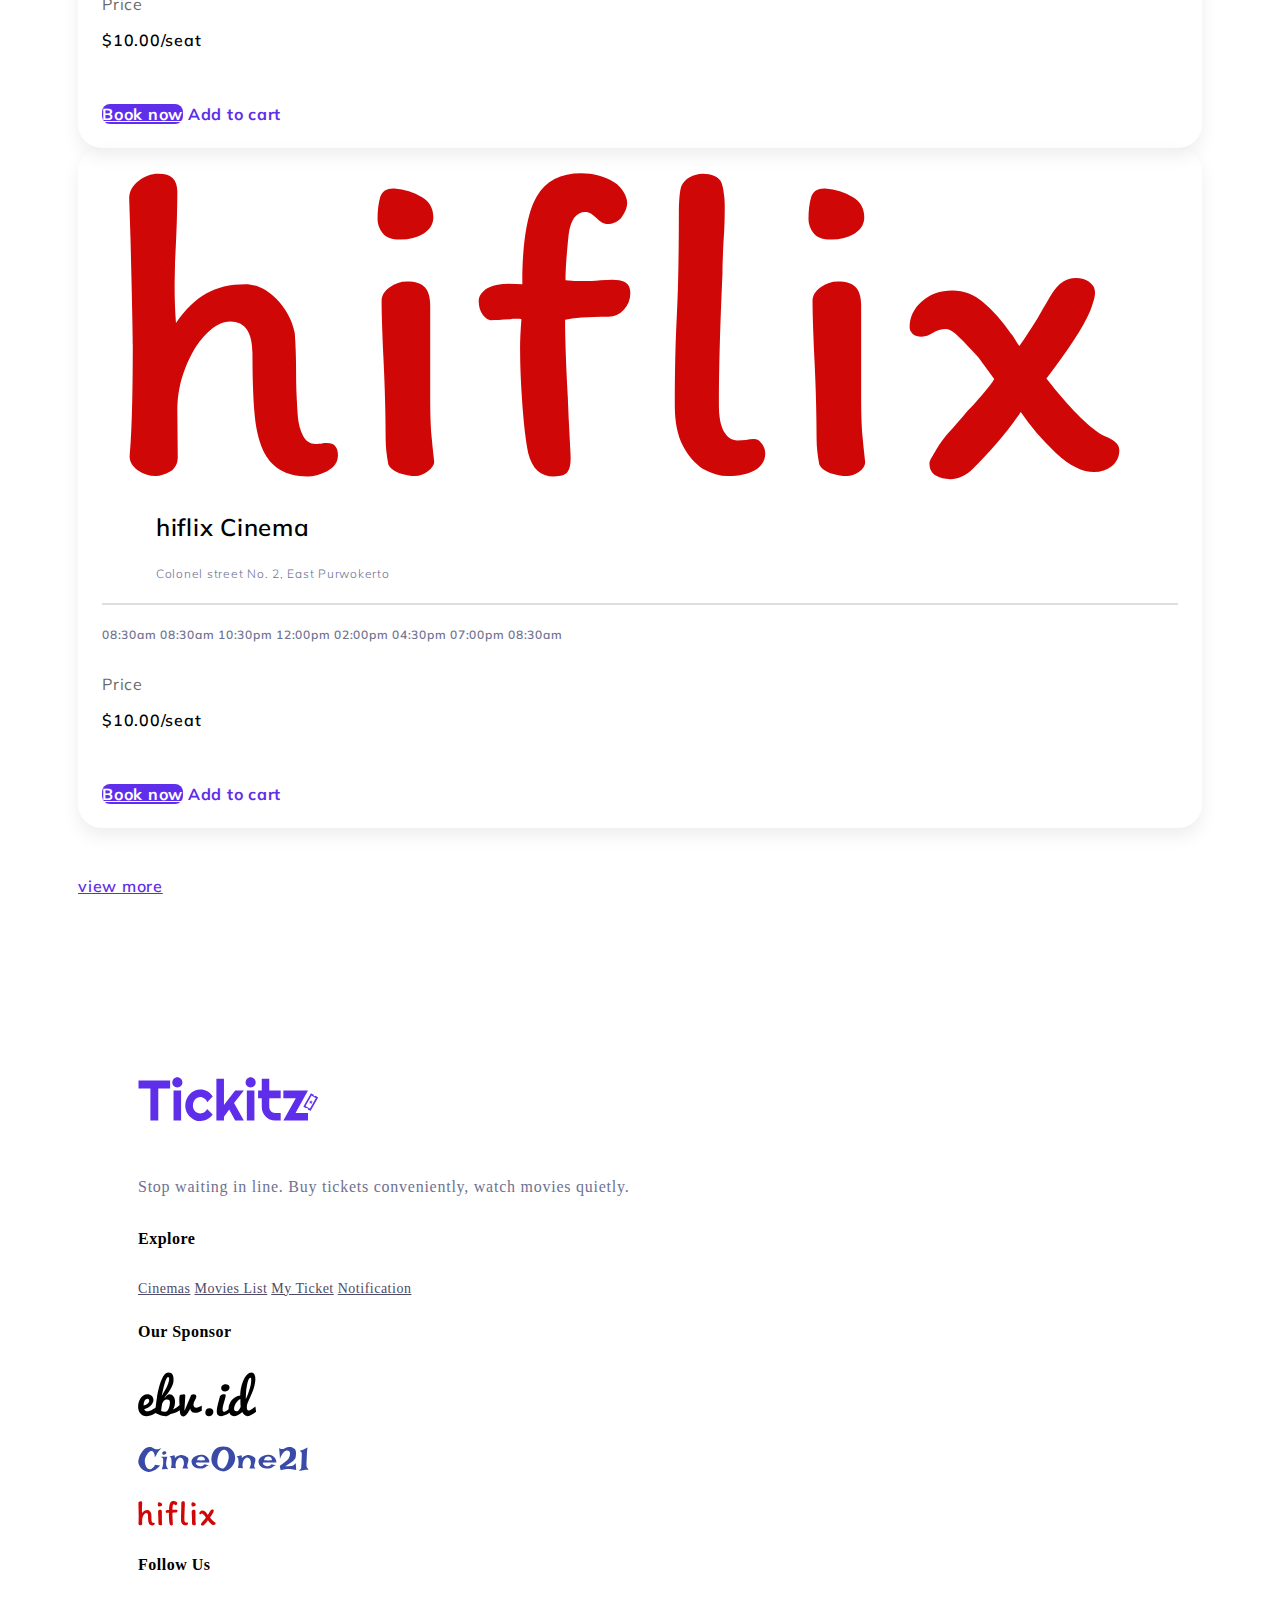
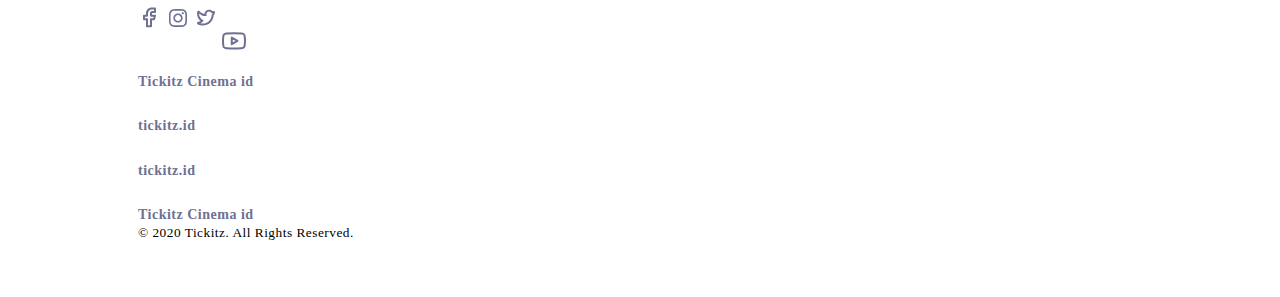
==== commit 95983366: "Tickitz" ====
--- a/movie-details.html
+++ b/movie-details.html
@@ -222,10 +222,10 @@
                 <span class="price">$10.00/seat</span>
               </div>
               <div class="d-flex justify-content-between btn-action">
-                <button type="button" class="btn btn-primary">Book now</button>
-                <button type="button" class="btn btn-outline-primary">
+                <a href="payment-page.html" type="button" class="btn btn-primary">Book now</a>
+                <a type="button" class="btn btn-outline-primary">
                   Add to cart
-                </button>
+                </a>
               </div>
             </div>
             <div class="col p-0 ticket">
@@ -260,10 +260,10 @@
                 <span class="price">$10.00/seat</span>
               </div>
               <div class="d-flex justify-content-between btn-action">
-                <button type="button" class="btn btn-primary">Book now</button>
-                <button type="button" class="btn btn-outline-primary">
+                <a href="payment-page.html" type="button" class="btn btn-primary">Book now</a>
+                <a type="button" class="btn btn-outline-primary">
                   Add to cart
-                </button>
+                </a>
               </div>
             </div>
             <div class="col p-0 ticket">
@@ -298,10 +298,10 @@
                 <span class="price">$10.00/seat</span>
               </div>
               <div class="d-flex justify-content-between btn-action">
-                <button type="button" class="btn btn-primary">Book now</button>
-                <button type="button" class="btn btn-outline-primary">
+                <a href="payment-page.html" type="button" class="btn btn-primary">Book now</a>
+                <a type="button" class="btn btn-outline-primary">
                   Add to cart
-                </button>
+                </a>
               </div>
             </div>
             <div class="col p-0 ticket">
@@ -336,10 +336,10 @@
                 <span class="price">$10.00/seat</span>
               </div>
               <div class="d-flex justify-content-between btn-action">
-                <button type="button" class="btn btn-primary">Book now</button>
-                <button type="button" class="btn btn-outline-primary">
+                <a href="payment-page.html" type="button" class="btn btn-primary">Book now</a>
+                <a type="button" class="btn btn-outline-primary">
                   Add to cart
-                </button>
+                </a>
               </div>
             </div>
             <div class="col p-0 ticket">
@@ -374,10 +374,10 @@
                 <span class="price">$10.00/seat</span>
               </div>
               <div class="d-flex justify-content-between btn-action">
-                <button type="button" class="btn btn-primary">Book now</button>
-                <button type="button" class="btn btn-outline-primary">
+                <a href="payment-page.html" type="button" class="btn btn-primary">Book now</a>
+                <a type="button" class="btn btn-outline-primary">
                   Add to cart
-                </button>
+                </a>
               </div>
             </div>
             <div class="col p-0 ticket">
@@ -412,10 +412,10 @@
                 <span class="price">$10.00/seat</span>
               </div>
               <div class="d-flex justify-content-between btn-action">
-                <button type="button" class="btn btn-primary">Book now</button>
-                <button type="button" class="btn btn-outline-primary">
+                <a href="payment-page.html" type="button" class="btn btn-primary">Book now</a>
+                <a type="button" class="btn btn-outline-primary">
                   Add to cart
-                </button>
+                </a>
               </div>
             </div>
           </div>
--- a/assets/css/movie-details.css
+++ b/assets/css/movie-details.css
@@ -235,7 +235,7 @@
   font-weight: 600;
 }
 
-.btn-action button {
+.btn-action a {
   width: 134px;
   height: 40px;
   border-radius: 8px;
